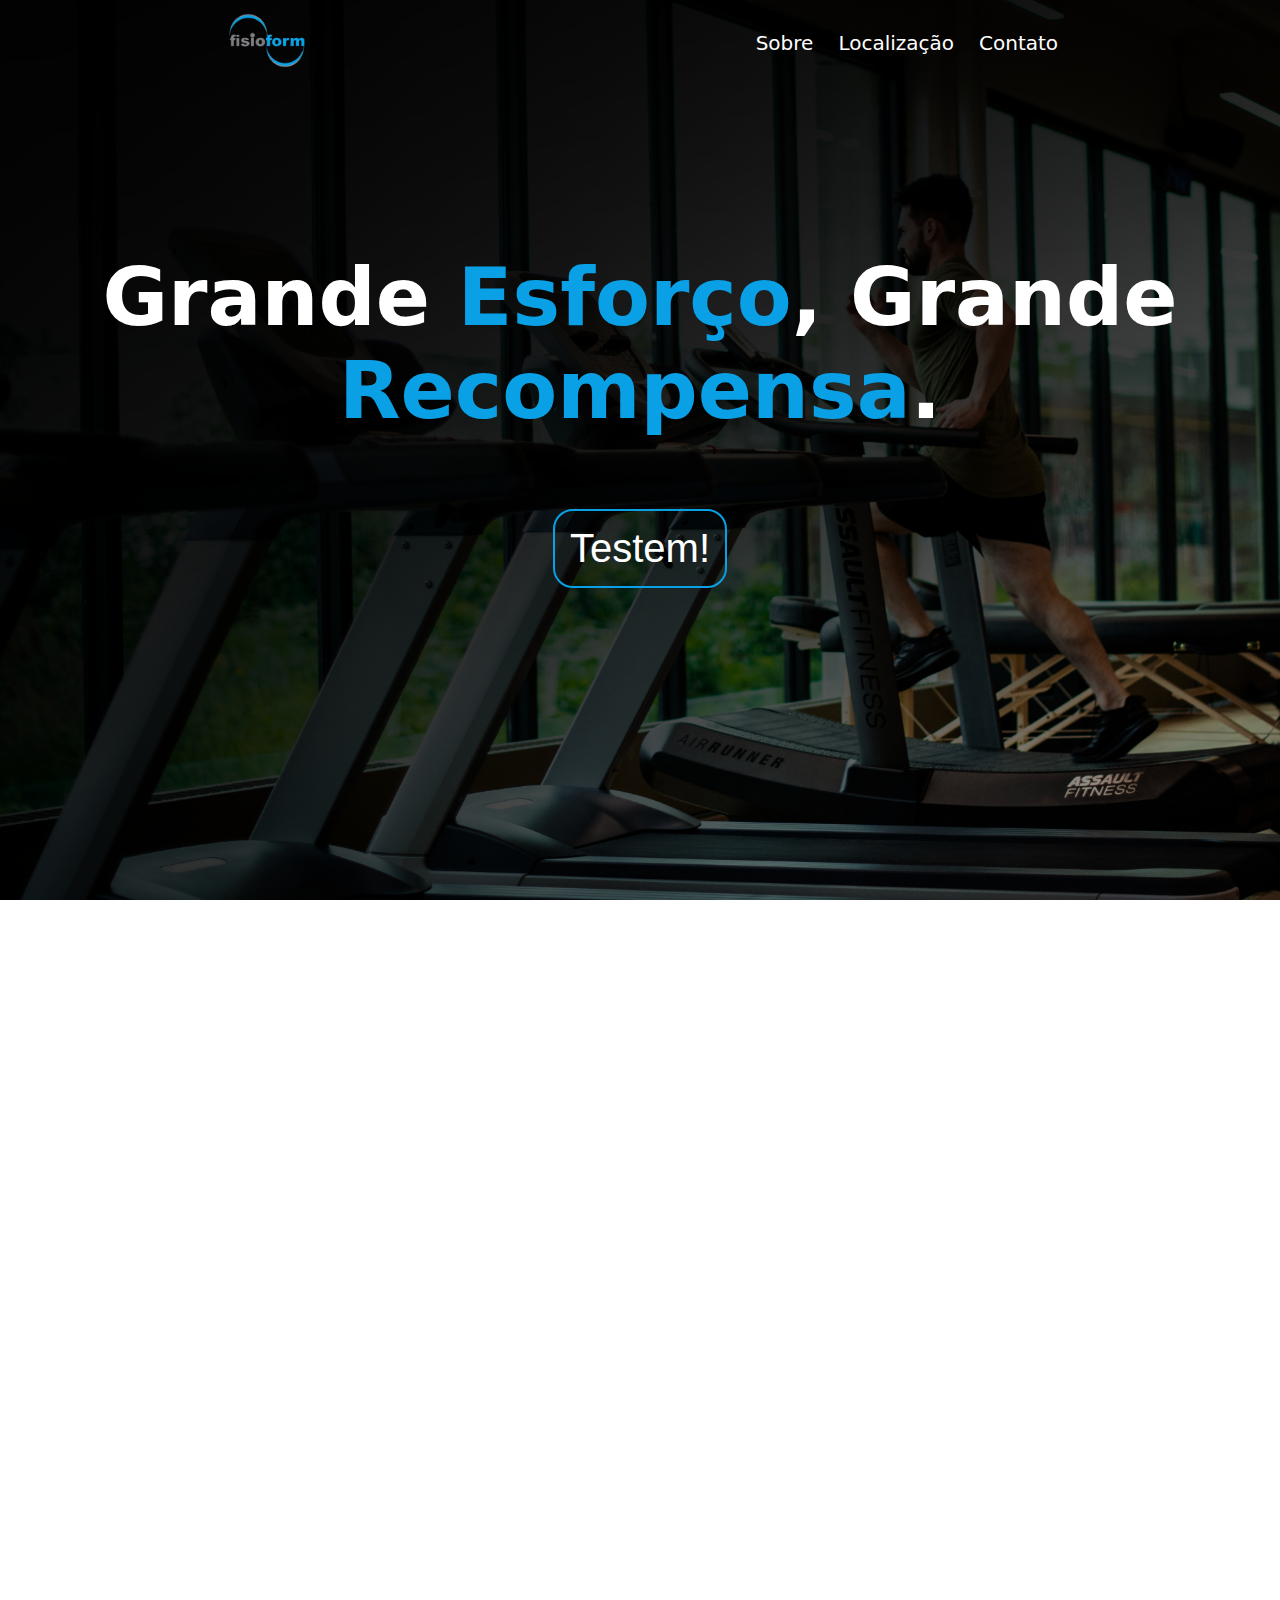
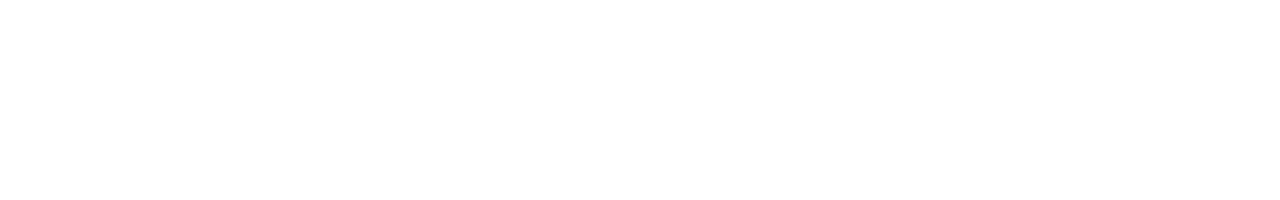
==== index.html @ 748127f3 "Add files via upload" ====
<!DOCTYPE html>
<html>
<head>
    <meta charset="UTF-8">
    <meta http-equiv="X-UA-Compatible" content="IE=edge">
    <meta name="viewport" content="width=device-width, initial-scale=1.0">
    <title>Fisioform — Inicio</title>
    <link rel="stylesheet" href="style.css">
    <script src="main.js"></script>
    <link rel="icon" type="image/x-icon" href="zyro-image-removebg-preview.png">
</head>
<body ondragstart="return false">
    <section id="main">
        <nav class="navbar">
            <div class="gang">
                <a href="#"><img src="zyro-image-removebg-preview.png" class="logo"></a>
            </div>
            <ul id="navi-list" class="nav-list" >
                <li class="list-item">
                    <a href="#">Sobre</a>
                </li>
                <li class="list-item">
                    <a href="#">Localização</a>
                </li>
                <li class="list-item">
                    <a href="https://wa.me/+5586999781018">Contato</a>
                </li>
            </ul>
            <div class="menu" id="toggle-button">
                <div class="menu-line"></div>
                <div class="menu-line"></div>
                <div class="menu-line"></div>
            </div>
        </nav>
        <center>
            <h1 class="title">Grande <span class="blue">Esforço</span>, Grande <span class="blue">Recompensa</span>.</h1>
            <br><br>
            <br><br>
            <button class="main">Testem!</button>
        </center>
    </section>
    <section id="footer">
        <center>
        <br>
        <br>
        <hr>
        <hr>
        </center>    
    </section>
    
</body>
<script>
    const toggleButton = document.getElementById('toggle-button');
    const naviList = document.getElementById('navi-list');

    toggleButton.addEventListener('click', () => {
      naviList.classList.toggle('active');
    })
</script>
</html>
---- style.css ----
*{
    margin: 0;
    padding: 0;
    user-select: none;
    box-sizing: border-box;
}
body,html{
    width: 100%;
    height: 100%;
    margin: 0;
    padding: 0;
    overflow-x: hidden;
}
.title{
    font-family: system-ui, -apple-system, BlinkMacSystemFont, 'Segoe UI', Roboto, Oxygen, Ubuntu, Cantarell, 'Open Sans', 'Helvetica Neue', sans-serif;
    font-size: 80px;
    color: #fff;
    margin-top: 13%;
    cursor: default;
}
.blue{
    color: #09A0E6;
}
#main{
    width: 100%;
    height: 100%;
    background-image: url('Background.jpg');
    background-size: cover;
    display: inline-block;
}
#footer{
    width: 100%;
    height: 100%;
    background-color: #000;
}
.main{
    border: solid 2px #09A0E6;
    background-color: transparent;
    border-radius: 20px;
    font-size: 40px;
    padding: 15px;
    color: #fff;
    cursor: pointer;
    border-color: #09A0E6;
    transition: all 0.9s;
}
.main:hover{
    box-shadow: 0 0 1em #09A0E6;
}
.logo{
    width: 110px;
    height: 80px;
    padding-top: 1%;
}
.navbar{
    background-color: transparent;
    color: #fff;
    display: flex;
    justify-content: space-around;
    align-items: center;
    font-size: 20px;
}
.nav-list{
    list-style-type: none;

}
.nav-list .list-item{
    display: inline-block;
    padding: 20px 10px;
}
.navbar a{
    color: #fff;
    text-decoration: none;
    transition: all 0.3s;
    font-family: system-ui, -apple-system, BlinkMacSystemFont, 'Segoe UI', Roboto, Oxygen, Ubuntu, Cantarell, 'Open Sans', 'Helvetica Neue', sans-serif;
}
.navbar a:hover{
    color: #09A0E6;
}
.menu{
    display: none;
}
.menu-line{
    width: 20px;
    height: 3px;
    background-color: #fff;
    margin-bottom: 3px;
}
@media screen and (max-width: 600px) {
    .title{
        font-size: 30px;
    }
    .main{
        font-size: 25px;
        padding: 10px;
    }
    .menu{
        display: block;
        position: absolute;
        right: 20px;
        top: 43px;
    }
    .navbar{
        flex-direction: column;
    }
    .logo {
        padding-top: 1%;
        margin-left: 10px;
        margin-top: 10px;
    }
    .nav-list{
        width: 100%;
        text-align: center;
        padding-top: 10px;
        display: none;
    }
    .nav-list .list-item{
        display: block;
        padding: 10px;
        border-top: 1px solid #fff;
    }
    .gang{
        width: 100%;
    }
    .active{
        display: block;
    }
}
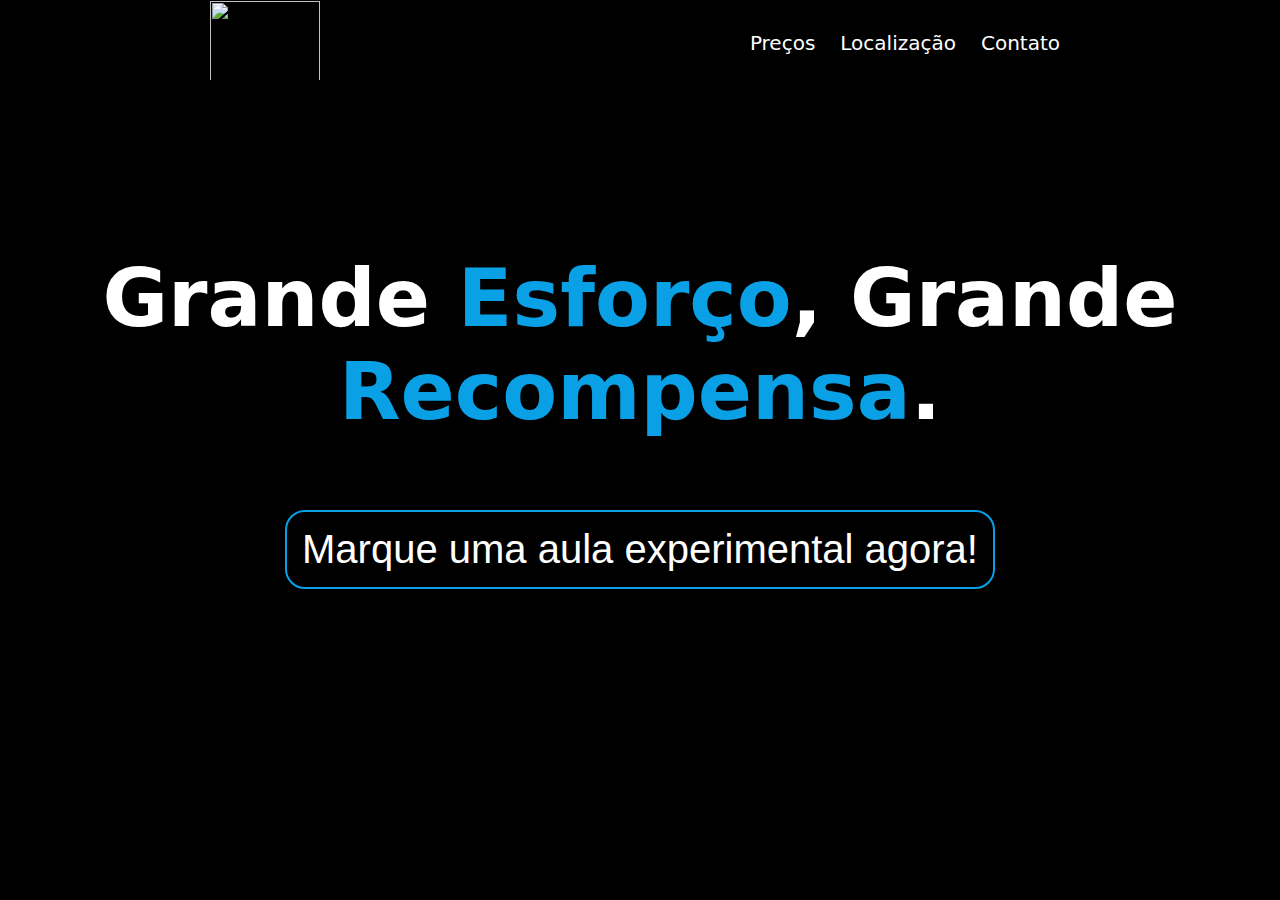
==== commit 8786c9a4: "Add files via upload" ====
--- a/index.html
+++ b/index.html
@@ -4,7 +4,7 @@
     <meta charset="UTF-8">
     <meta http-equiv="X-UA-Compatible" content="IE=edge">
     <meta name="viewport" content="width=device-width, initial-scale=1.0">
-    <title>Fisioform — Inicio</title>
+    <title>Inicio - FisioForm</title>
     <link rel="stylesheet" href="style.css">
     <script src="main.js"></script>
     <link rel="icon" type="image/x-icon" href="zyro-image-removebg-preview.png">
@@ -13,14 +13,14 @@
     <section id="main">
         <nav class="navbar">
             <div class="gang">
-                <a href="#"><img src="zyro-image-removebg-preview.png" class="logo"></a>
+                <a href="index.html"><img src="imagens/zyro-image-removebg-preview.png" class="logo"></a>
             </div>
             <ul id="navi-list" class="nav-list" >
                 <li class="list-item">
-                    <a href="#">Sobre</a>
+                    <a href="sobre.html">Preços</a>
                 </li>
                 <li class="list-item">
-                    <a href="#">Localização</a>
+                    <a href="loc.html">Localização</a>
                 </li>
                 <li class="list-item">
                     <a href="https://wa.me/+5586999781018">Contato</a>
@@ -36,18 +36,9 @@
             <h1 class="title">Grande <span class="blue">Esforço</span>, Grande <span class="blue">Recompensa</span>.</h1>
             <br><br>
             <br><br>
-            <button class="main">Testem!</button>
+            <button class="main">Marque uma aula experimental agora!</button>
         </center>
     </section>
-    <section id="footer">
-        <center>
-        <br>
-        <br>
-        <hr>
-        <hr>
-        </center>    
-    </section>
-    
 </body>
 <script>
     const toggleButton = document.getElementById('toggle-button');
--- a/style.css
+++ b/style.css
@@ -10,6 +10,8 @@
     margin: 0;
     padding: 0;
     overflow-x: hidden;
+    overflow-y: hidden;
+    background-color: #000;
 }
 .title{
     font-family: system-ui, -apple-system, BlinkMacSystemFont, 'Segoe UI', Roboto, Oxygen, Ubuntu, Cantarell, 'Open Sans', 'Helvetica Neue', sans-serif;
@@ -24,7 +26,7 @@
 #main{
     width: 100%;
     height: 100%;
-    background-image: url('Background.jpg');
+    background-image: url('imagens/Background.jpg');
     background-size: cover;
     display: inline-block;
 }
@@ -86,12 +88,25 @@
     background-color: #fff;
     margin-bottom: 3px;
 }
+.mapa{
+    width: 80%;
+    height: 600px;
+    border-radius: 10px;
+    box-shadow: 0 0 3em #09A0E6;
+}
+.desc{
+    font-size: 20px;
+    color: #fff;
+    opacity: 0.4;
+    padding-left: 10%;
+    font-family: system-ui, -apple-system, BlinkMacSystemFont, 'Segoe UI', Roboto, Oxygen, Ubuntu, Cantarell, 'Open Sans', 'Helvetica Neue', sans-serif;
+}
 @media screen and (max-width: 600px) {
     .title{
         font-size: 30px;
     }
     .main{
-        font-size: 25px;
+        font-size: 20px;
         padding: 10px;
     }
     .menu{
@@ -125,4 +140,15 @@
     .active{
         display: block;
     }
+    .gang{
+        width: 100%;
+    }
+    .mapa{
+        height: 200px;
+        width: 90%;
+    }
+    .desc{
+        font-size: 16px;
+        margin-left: -4%;
+    }
 }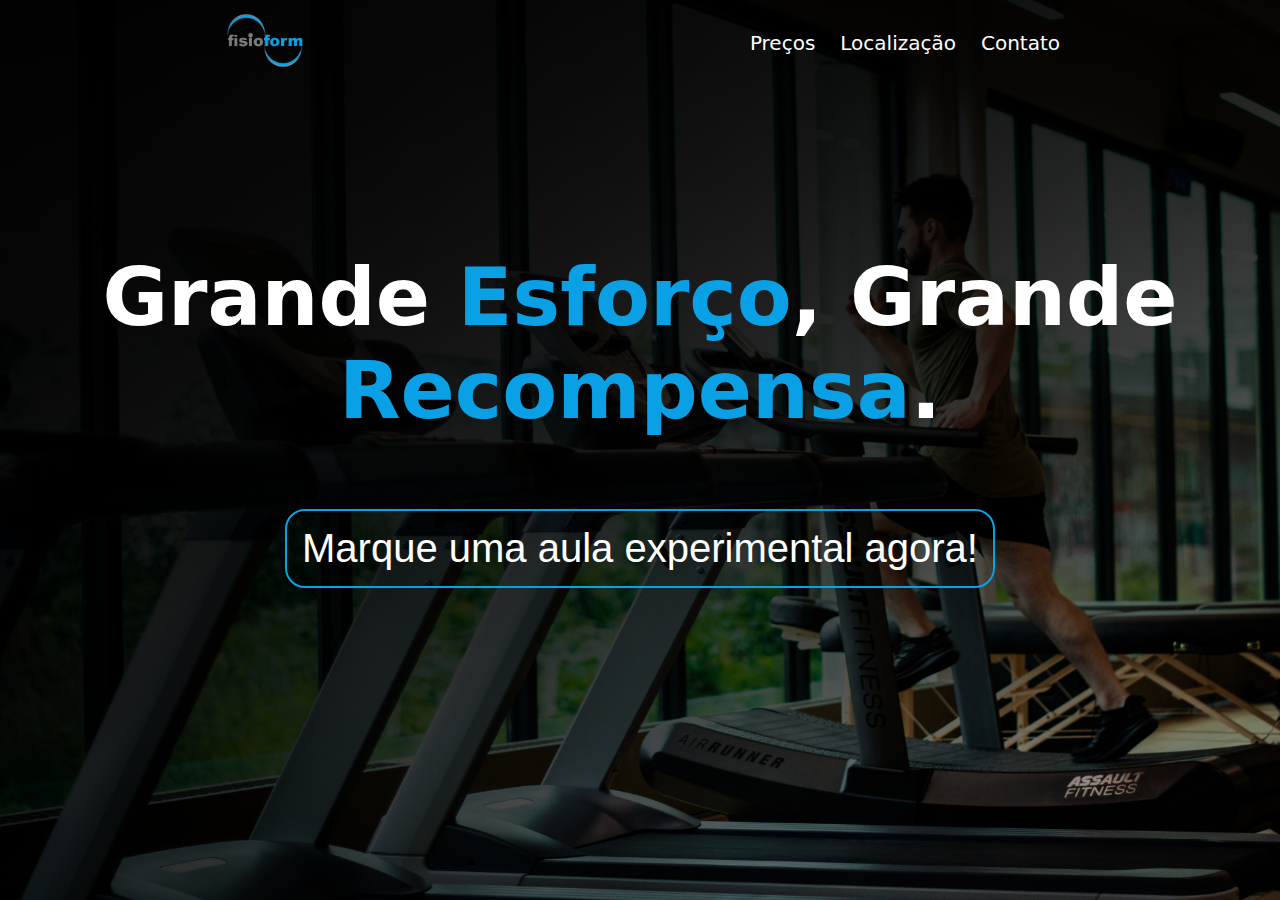
==== commit 7f956df6: "Add files via upload" ====
--- a/index.html
+++ b/index.html
@@ -13,7 +13,7 @@
     <section id="main">
         <nav class="navbar">
             <div class="gang">
-                <a href="index.html"><img src="imagens/zyro-image-removebg-preview.png" class="logo"></a>
+                <a href="index.html"><img src="zyro-image-removebg-preview.png" class="logo"></a>
             </div>
             <ul id="navi-list" class="nav-list" >
                 <li class="list-item">
--- a/style.css
+++ b/style.css
@@ -26,7 +26,7 @@
 #main{
     width: 100%;
     height: 100%;
-    background-image: url('imagens/Background.jpg');
+    background-image: url('Background.jpg');
     background-size: cover;
     display: inline-block;
 }
